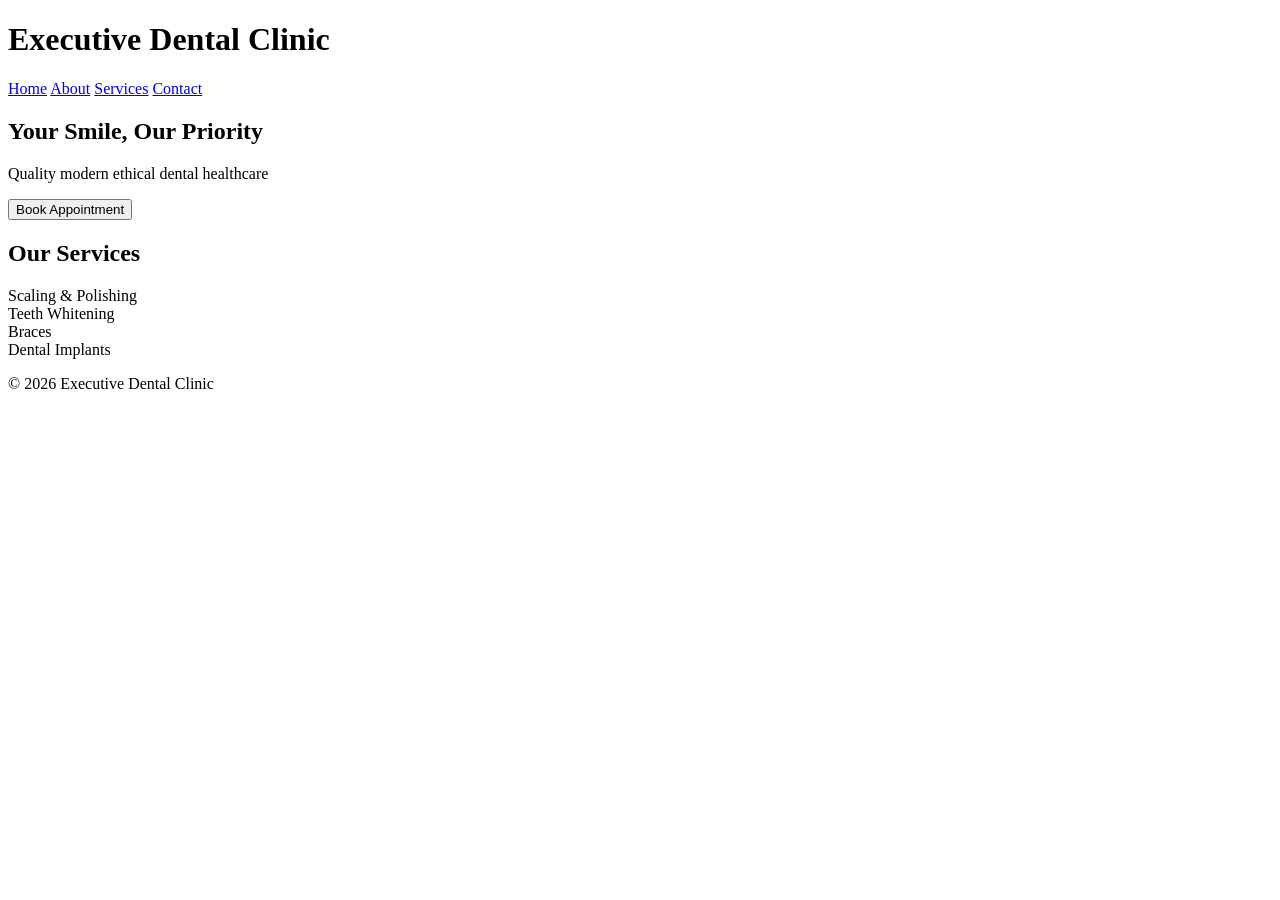
==== index.html @ 959ec6b7 "Add initial HTML structure for the clinic website" ====
<!DOCTYPE html>
<html lang="en">
<head>
    <meta charset="UTF-8">
    <meta name="viewport" content="width=device-width, initial-scale=1.0">
    <title>Executive Dental Clinic</title>
    <link rel="stylesheet" href="style.css">
</head>
<body>

<header>
    <h1>Executive Dental Clinic</h1>
    <nav>
        <a href="index.html">Home</a>
        <a href="about.html">About</a>
        <a href="services.html">Services</a>
        <a href="contact.html">Contact</a>
    </nav>
</header>

<section class="hero">
    <h2>Your Smile, Our Priority</h2>
    <p>Quality modern ethical dental healthcare</p>
    <button>Book Appointment</button>
</section>

<section class="services">
    <h2>Our Services</h2>
    <div class="card">Scaling & Polishing</div>
    <div class="card">Teeth Whitening</div>
    <div class="card">Braces</div>
    <div class="card">Dental Implants</div>
</section>

<footer>
    <p>© 2026 Executive Dental Clinic</p>
</footer>

<script src="script.js"></script>
</body>
</html>
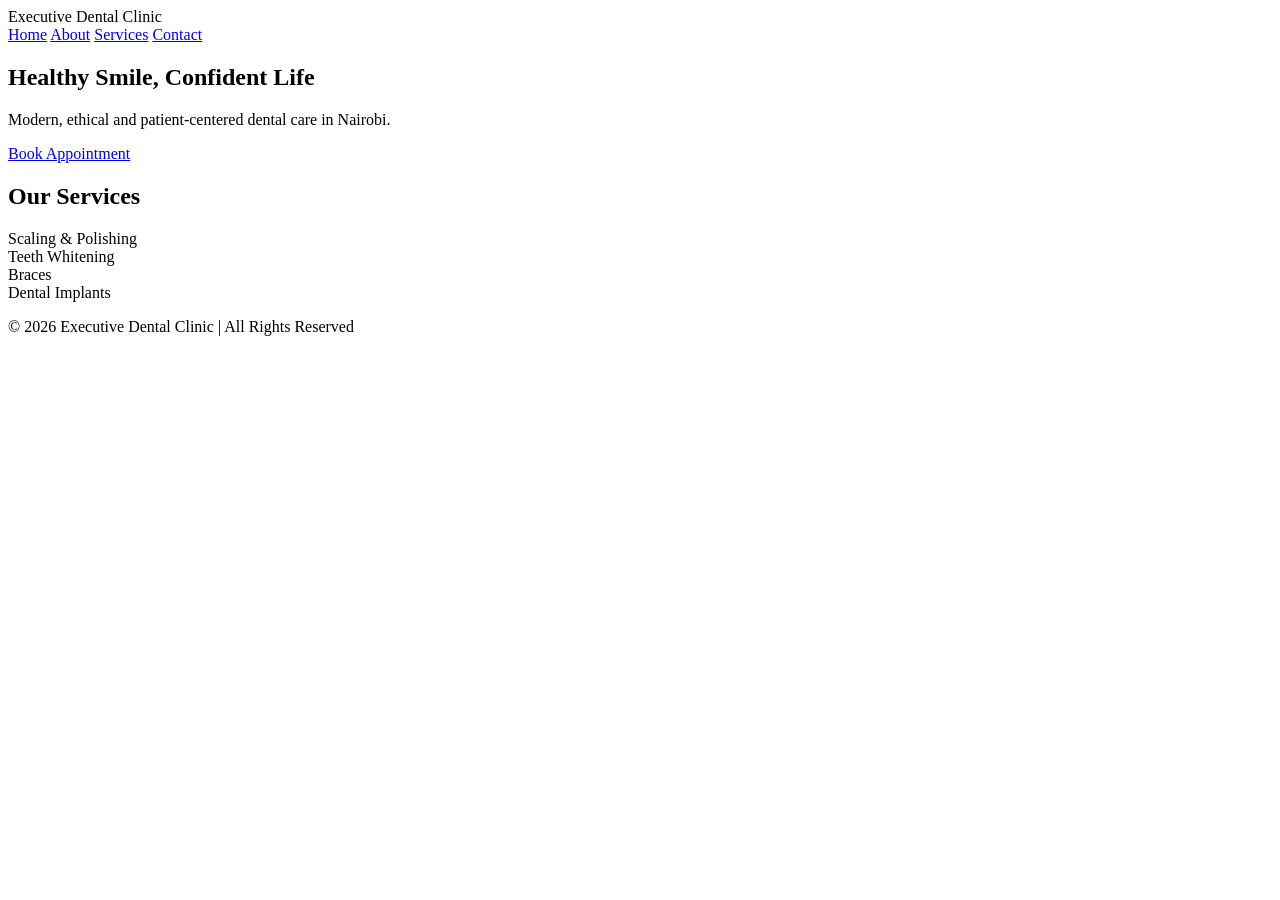
==== commit e8362cbc: "Update index.html" ====
--- a/index.html
+++ b/index.html
@@ -1,15 +1,22 @@
 <!DOCTYPE html>
 <html lang="en">
 <head>
-    <meta charset="UTF-8">
-    <meta name="viewport" content="width=device-width, initial-scale=1.0">
-    <title>Executive Dental Clinic</title>
-    <link rel="stylesheet" href="style.css">
+<meta charset="UTF-8">
+<meta name="viewport" content="width=device-width, initial-scale=1.0">
+
+<title>Executive Dental Clinic</title>
+
+<link rel="stylesheet" href="style.css">
+
+<!-- Google Font -->
+<link href="https://fonts.googleapis.com/css2?family=Inter:wght@300;400;600;700&display=swap" rel="stylesheet">
+
 </head>
+
 <body>
 
-<header>
-    <h1>Executive Dental Clinic</h1>
+<header class="navbar">
+    <div class="logo">Executive Dental Clinic</div>
     <nav>
         <a href="index.html">Home</a>
         <a href="about.html">About</a>
@@ -19,23 +26,27 @@
 </header>
 
 <section class="hero">
-    <h2>Your Smile, Our Priority</h2>
-    <p>Quality modern ethical dental healthcare</p>
-    <button>Book Appointment</button>
+    <div class="hero-content">
+        <h1>Healthy Smile, Confident Life</h1>
+        <p>Modern, ethical and patient-centered dental care in Nairobi.</p>
+        <a class="btn" href="contact.html">Book Appointment</a>
+    </div>
 </section>
 
-<section class="services">
+<section class="section">
     <h2>Our Services</h2>
-    <div class="card">Scaling & Polishing</div>
-    <div class="card">Teeth Whitening</div>
-    <div class="card">Braces</div>
-    <div class="card">Dental Implants</div>
+
+    <div class="grid">
+        <div class="card">Scaling & Polishing</div>
+        <div class="card">Teeth Whitening</div>
+        <div class="card">Braces</div>
+        <div class="card">Dental Implants</div>
+    </div>
 </section>
 
 <footer>
-    <p>© 2026 Executive Dental Clinic</p>
+    <p>© 2026 Executive Dental Clinic | All Rights Reserved</p>
 </footer>
 
-<script src="script.js"></script>
 </body>
 </html>
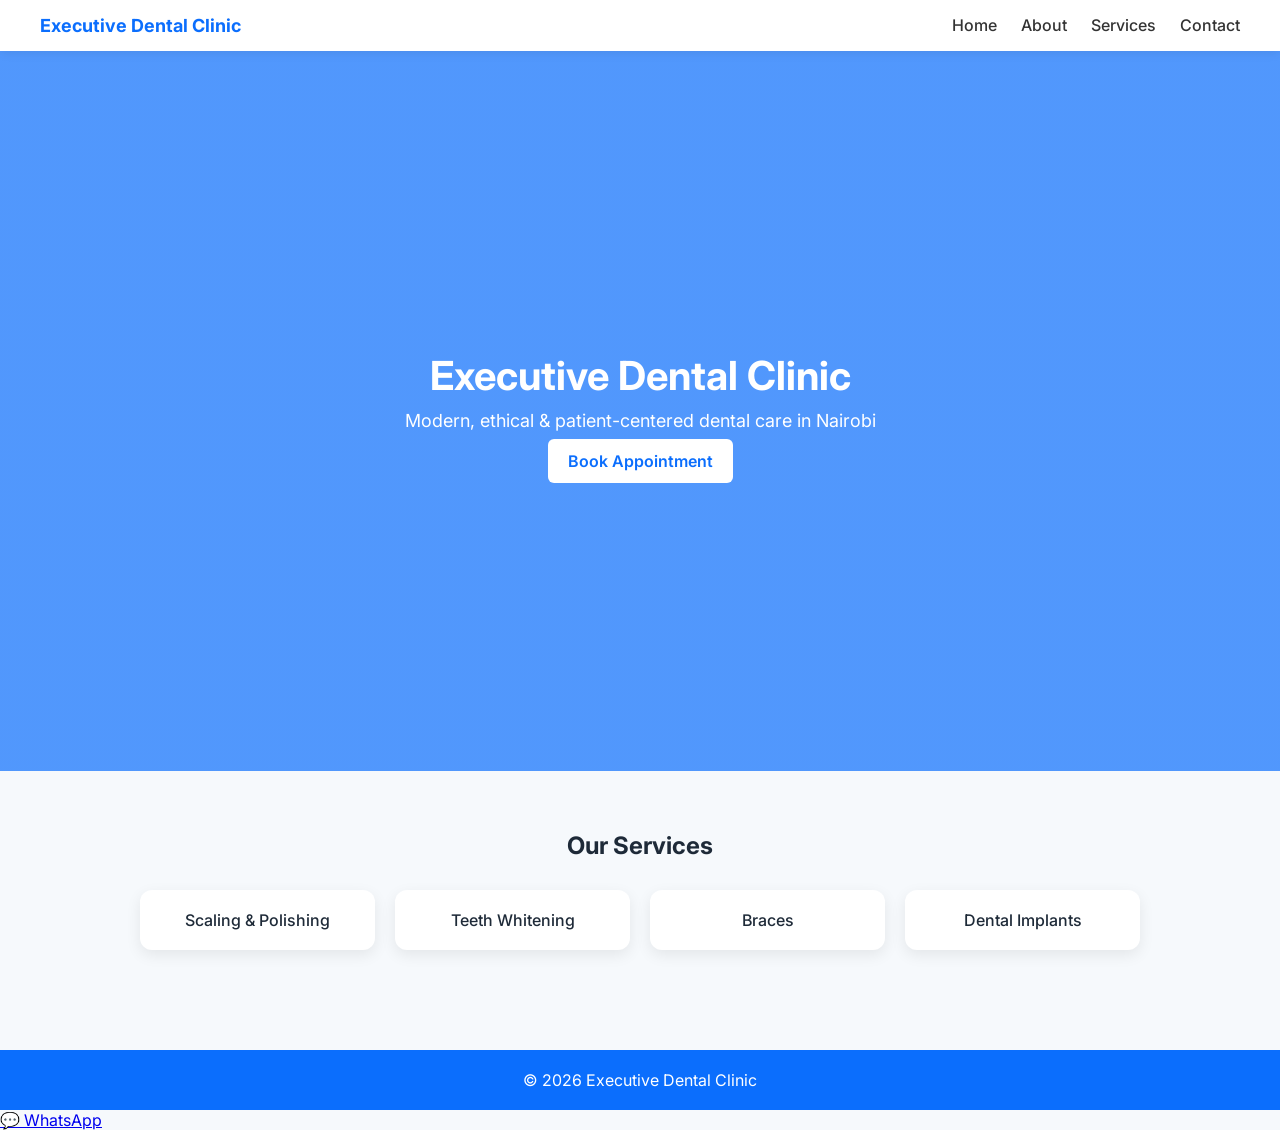
==== commit 5e159e2f: "Update index.html" ====
--- a/index.html
+++ b/index.html
@@ -1,3 +1,4 @@
+
 <!DOCTYPE html>
 <html lang="en">
 <head>
@@ -7,10 +8,7 @@
 <title>Executive Dental Clinic</title>
 
 <link rel="stylesheet" href="style.css">
-
-<!-- Google Font -->
-<link href="https://fonts.googleapis.com/css2?family=Inter:wght@300;400;600;700&display=swap" rel="stylesheet">
-
+<link href="https://fonts.googleapis.com/css2?family=Inter:wght@300;400;600;700;800&display=swap" rel="stylesheet">
 </head>
 
 <body>
@@ -26,9 +24,9 @@
 </header>
 
 <section class="hero">
-    <div class="hero-content">
-        <h1>Healthy Smile, Confident Life</h1>
-        <p>Modern, ethical and patient-centered dental care in Nairobi.</p>
+    <div>
+        <h1>Executive Dental Clinic</h1>
+        <p>Modern, ethical & patient-centered dental care in Nairobi</p>
         <a class="btn" href="contact.html">Book Appointment</a>
     </div>
 </section>
@@ -45,8 +43,13 @@
 </section>
 
 <footer>
-    <p>© 2026 Executive Dental Clinic | All Rights Reserved</p>
+    <p>© 2026 Executive Dental Clinic</p>
 </footer>
 
+<a class="whatsapp" href="https://wa.me/2547XXXXXXXX" target="_blank">
+💬 WhatsApp
+</a>
+
+<script src="script.js"></script>
 </body>
 </html>
--- a/style.css
+++ b/style.css
@@ -0,0 +1,124 @@
+* {
+    margin: 0;
+    padding: 0;
+    box-sizing: border-box;
+    font-family: 'Inter', sans-serif;
+}
+
+body {
+    background: #f6f9fc;
+    color: #1e2a38;
+}
+
+/* NAVBAR */
+.navbar {
+    position: sticky;
+    top: 0;
+    background: white;
+    display: flex;
+    justify-content: space-between;
+    padding: 15px 40px;
+    box-shadow: 0 2px 10px rgba(0,0,0,0.08);
+    z-index: 1000;
+}
+
+.logo {
+    font-weight: 700;
+    color: #0b6efd;
+    font-size: 18px;
+}
+
+nav a {
+    margin-left: 20px;
+    text-decoration: none;
+    color: #333;
+    font-weight: 500;
+}
+
+nav a:hover {
+    color: #0b6efd;
+}
+
+/* HERO */
+.hero {
+    height: 80vh;
+    background: linear-gradient(rgba(11,110,253,0.7), rgba(11,110,253,0.7)),
+                url('https://images.unsplash.com/photo-1606811841689-23dfddce3e95') center/cover;
+    display: flex;
+    align-items: center;
+    justify-content: center;
+    text-align: center;
+    color: white;
+    padding: 20px;
+}
+
+.hero h1 {
+    font-size: 40px;
+    margin-bottom: 10px;
+}
+
+.hero p {
+    font-size: 18px;
+    margin-bottom: 20px;
+}
+
+.btn {
+    background: white;
+    color: #0b6efd;
+    padding: 12px 20px;
+    text-decoration: none;
+    border-radius: 6px;
+    font-weight: 600;
+}
+
+/* SECTIONS */
+.section {
+    padding: 60px 20px;
+    text-align: center;
+}
+
+.section h2 {
+    margin-bottom: 30px;
+}
+
+/* GRID */
+.grid {
+    display: grid;
+    grid-template-columns: repeat(auto-fit, minmax(200px, 1fr));
+    gap: 20px;
+    max-width: 1000px;
+    margin: auto;
+}
+
+.card {
+    background: white;
+    padding: 20px;
+    border-radius: 12px;
+    box-shadow: 0 5px 15px rgba(0,0,0,0.08);
+    font-weight: 500;
+}
+
+/* FOOTER */
+footer {
+    text-align: center;
+    padding: 20px;
+    background: #0b6efd;
+    color: white;
+    margin-top: 40px;
+}
+
+/* MOBILE */
+@media (max-width: 768px) {
+    .navbar {
+        flex-direction: column;
+        text-align: center;
+    }
+
+    nav {
+        margin-top: 10px;
+    }
+
+    .hero h1 {
+        font-size: 28px;
+    }
+}
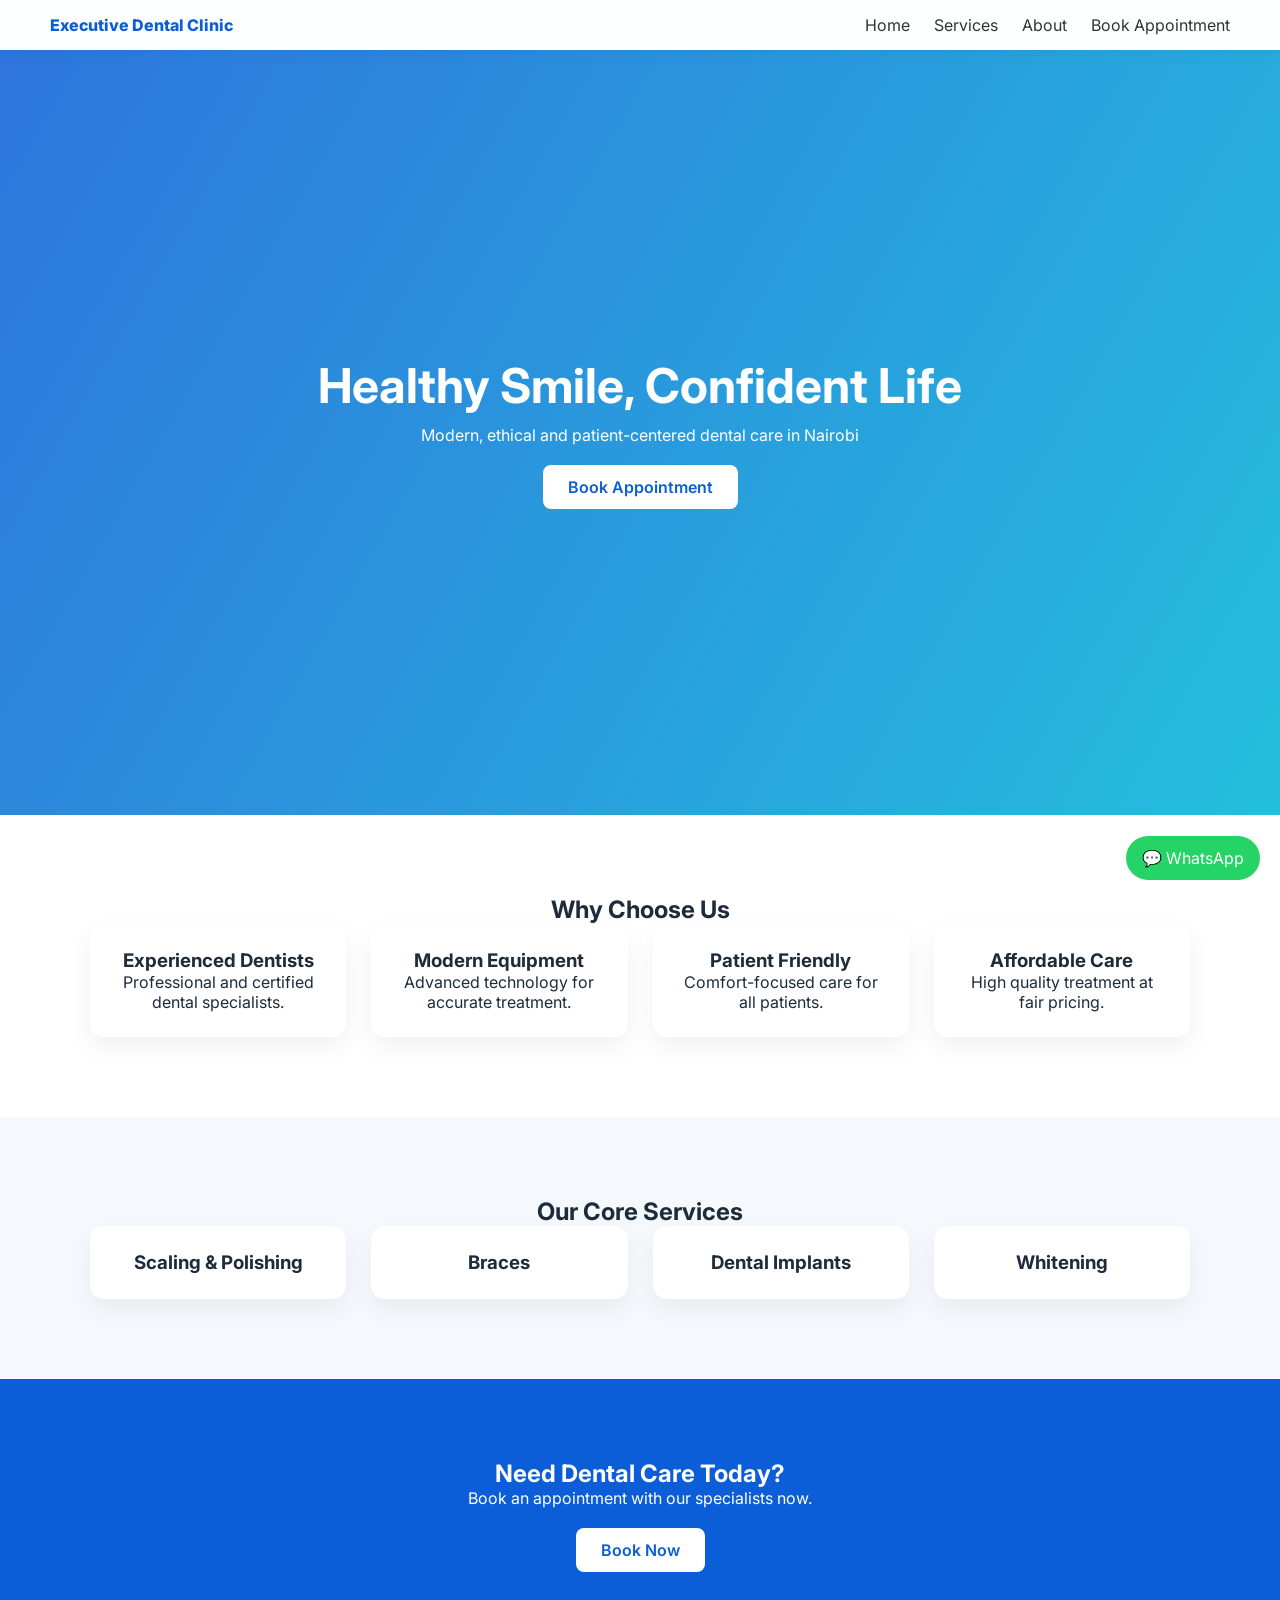
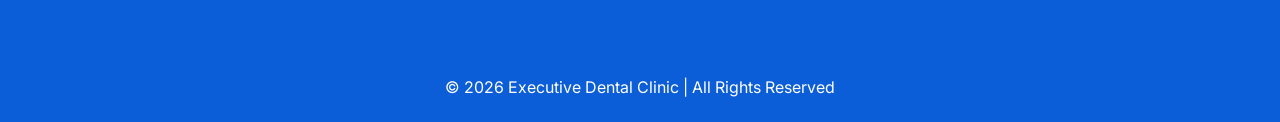
==== commit 4f1c6dff: "Revise index.html for improved layout and content Updated the homepage layout and content for better" ====
--- a/index.html
+++ b/index.html
@@ -1,4 +1,3 @@
-
 <!DOCTYPE html>
 <html lang="en">
 <head>
@@ -13,43 +12,97 @@
 
 <body>
 
+<!-- NAVBAR -->
 <header class="navbar">
     <div class="logo">Executive Dental Clinic</div>
     <nav>
         <a href="index.html">Home</a>
+        <a href="services.html">Services</a>
         <a href="about.html">About</a>
-        <a href="services.html">Services</a>
-        <a href="contact.html">Contact</a>
+        <a href="contact.html">Book Appointment</a>
     </nav>
 </header>
 
+<!-- HERO SECTION -->
 <section class="hero">
     <div>
-        <h1>Executive Dental Clinic</h1>
-        <p>Modern, ethical & patient-centered dental care in Nairobi</p>
+        <h1>Healthy Smile, Confident Life</h1>
+        <p>Modern, ethical and patient-centered dental care in Nairobi</p>
+
         <a class="btn" href="contact.html">Book Appointment</a>
     </div>
 </section>
 
-<section class="section">
-    <h2>Our Services</h2>
+<!-- TRUST STRIP -->
+<section class="section" style="background:white;">
+    <h2>Why Choose Us</h2>
 
     <div class="grid">
-        <div class="card">Scaling & Polishing</div>
-        <div class="card">Teeth Whitening</div>
-        <div class="card">Braces</div>
-        <div class="card">Dental Implants</div>
+
+        <div class="card">
+            <h3>Experienced Dentists</h3>
+            <p>Professional and certified dental specialists.</p>
+        </div>
+
+        <div class="card">
+            <h3>Modern Equipment</h3>
+            <p>Advanced technology for accurate treatment.</p>
+        </div>
+
+        <div class="card">
+            <h3>Patient Friendly</h3>
+            <p>Comfort-focused care for all patients.</p>
+        </div>
+
+        <div class="card">
+            <h3>Affordable Care</h3>
+            <p>High quality treatment at fair pricing.</p>
+        </div>
+
     </div>
 </section>
 
+<!-- SERVICES PREVIEW -->
+<section class="section">
+    <h2>Our Core Services</h2>
+
+    <div class="grid">
+
+        <div class="card">
+            <h3>Scaling & Polishing</h3>
+        </div>
+
+        <div class="card">
+            <h3>Braces</h3>
+        </div>
+
+        <div class="card">
+            <h3>Dental Implants</h3>
+        </div>
+
+        <div class="card">
+            <h3>Whitening</h3>
+        </div>
+
+    </div>
+</section>
+
+<!-- CALL TO ACTION -->
+<section class="section" style="background:#0b5ed7;color:white;">
+    <h2>Need Dental Care Today?</h2>
+    <p>Book an appointment with our specialists now.</p>
+    <a class="btn" href="contact.html">Book Now</a>
+</section>
+
+<!-- FOOTER -->
 <footer>
-    <p>© 2026 Executive Dental Clinic</p>
+    <p>© 2026 Executive Dental Clinic | All Rights Reserved</p>
 </footer>
 
+<!-- WHATSAPP BUTTON -->
 <a class="whatsapp" href="https://wa.me/2547XXXXXXXX" target="_blank">
 💬 WhatsApp
 </a>
 
-<script src="script.js"></script>
 </body>
 </html>
--- a/style.css
+++ b/style.css
@@ -1,3 +1,4 @@
+
 * {
     margin: 0;
     padding: 0;
@@ -6,119 +7,106 @@
 }
 
 body {
-    background: #f6f9fc;
-    color: #1e2a38;
+    background: #f5f8fc;
+    color: #1d2b3a;
 }
 
 /* NAVBAR */
 .navbar {
     position: sticky;
     top: 0;
-    background: white;
+    background: rgba(255,255,255,0.9);
+    backdrop-filter: blur(10px);
     display: flex;
     justify-content: space-between;
-    padding: 15px 40px;
-    box-shadow: 0 2px 10px rgba(0,0,0,0.08);
-    z-index: 1000;
+    padding: 15px 50px;
+    box-shadow: 0 2px 15px rgba(0,0,0,0.05);
 }
 
 .logo {
-    font-weight: 700;
-    color: #0b6efd;
-    font-size: 18px;
+    font-weight: 800;
+    color: #0b5ed7;
 }
 
 nav a {
     margin-left: 20px;
     text-decoration: none;
     color: #333;
-    font-weight: 500;
 }
 
 nav a:hover {
-    color: #0b6efd;
+    color: #0b5ed7;
 }
 
 /* HERO */
 .hero {
-    height: 80vh;
-    background: linear-gradient(rgba(11,110,253,0.7), rgba(11,110,253,0.7)),
+    height: 85vh;
+    background: linear-gradient(120deg, rgba(11,94,215,0.85), rgba(0,180,216,0.85)),
                 url('https://images.unsplash.com/photo-1606811841689-23dfddce3e95') center/cover;
     display: flex;
     align-items: center;
     justify-content: center;
     text-align: center;
     color: white;
-    padding: 20px;
 }
 
 .hero h1 {
-    font-size: 40px;
-    margin-bottom: 10px;
+    font-size: 48px;
 }
 
 .hero p {
-    font-size: 18px;
-    margin-bottom: 20px;
+    margin-top: 10px;
 }
 
 .btn {
+    display: inline-block;
+    margin-top: 20px;
+    padding: 12px 25px;
     background: white;
-    color: #0b6efd;
-    padding: 12px 20px;
+    color: #0b5ed7;
+    border-radius: 8px;
     text-decoration: none;
-    border-radius: 6px;
     font-weight: 600;
 }
 
 /* SECTIONS */
 .section {
-    padding: 60px 20px;
+    padding: 80px 20px;
     text-align: center;
 }
 
-.section h2 {
-    margin-bottom: 30px;
-}
-
-/* GRID */
 .grid {
     display: grid;
-    grid-template-columns: repeat(auto-fit, minmax(200px, 1fr));
-    gap: 20px;
-    max-width: 1000px;
+    grid-template-columns: repeat(auto-fit, minmax(220px, 1fr));
+    gap: 25px;
+    max-width: 1100px;
     margin: auto;
 }
 
+/* CARDS */
 .card {
     background: white;
-    padding: 20px;
-    border-radius: 12px;
-    box-shadow: 0 5px 15px rgba(0,0,0,0.08);
-    font-weight: 500;
+    padding: 25px;
+    border-radius: 14px;
+    box-shadow: 0 10px 25px rgba(0,0,0,0.06);
 }
 
 /* FOOTER */
 footer {
     text-align: center;
-    padding: 20px;
-    background: #0b6efd;
+    padding: 25px;
+    background: #0b5ed7;
     color: white;
-    margin-top: 40px;
 }
 
-/* MOBILE */
-@media (max-width: 768px) {
-    .navbar {
-        flex-direction: column;
-        text-align: center;
-    }
-
-    nav {
-        margin-top: 10px;
-    }
-
-    .hero h1 {
-        font-size: 28px;
-    }
+/* WHATSAPP */
+.whatsapp {
+    position: fixed;
+    bottom: 20px;
+    right: 20px;
+    background: #25D366;
+    color: white;
+    padding: 12px 16px;
+    border-radius: 50px;
+    text-decoration: none;
 }
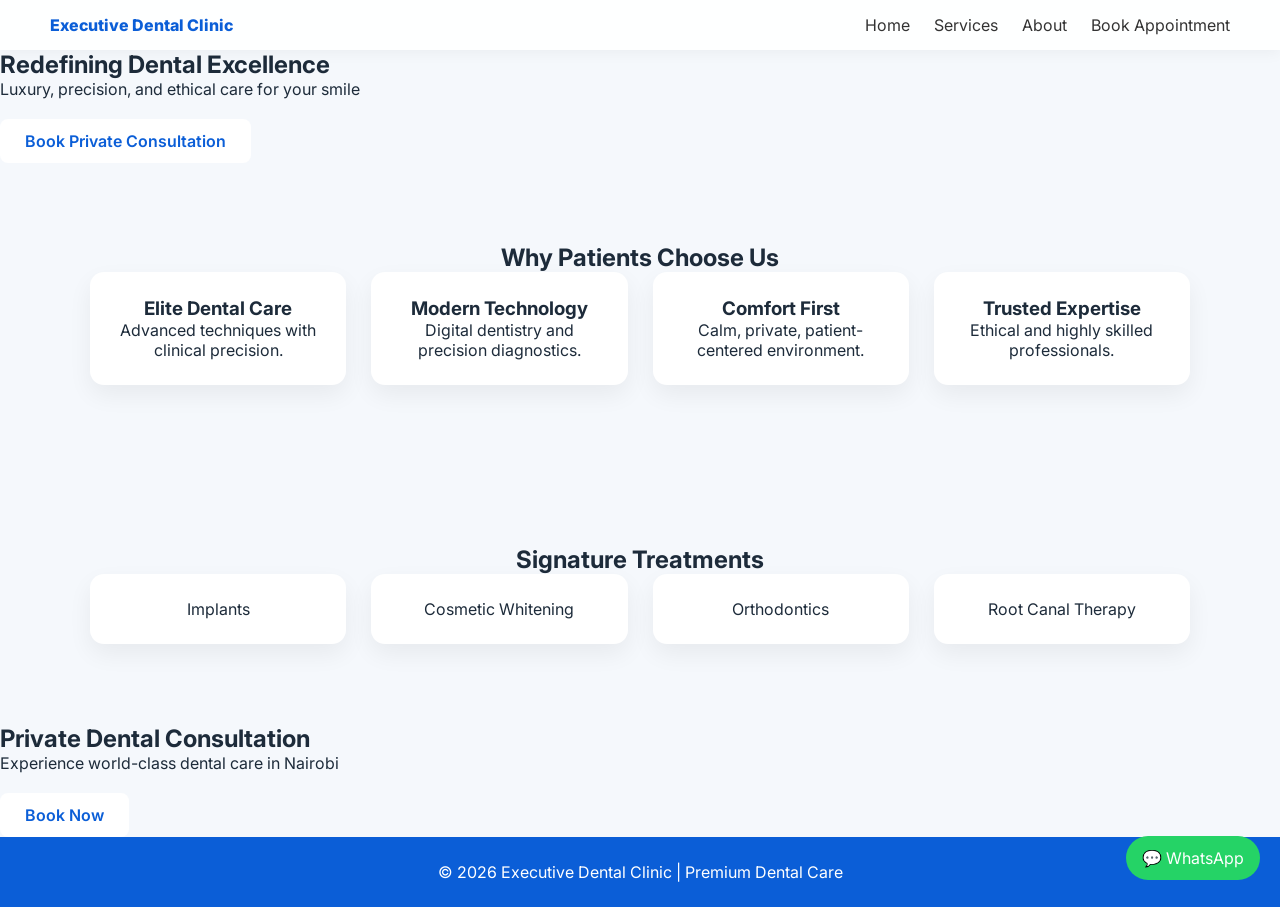
==== commit 22a28b51: "Update index.html" ====
--- a/index.html
+++ b/index.html
@@ -7,12 +7,11 @@
 <title>Executive Dental Clinic</title>
 
 <link rel="stylesheet" href="style.css">
-<link href="https://fonts.googleapis.com/css2?family=Inter:wght@300;400;600;700;800&display=swap" rel="stylesheet">
+<link href="https://fonts.googleapis.com/css2?family=Inter:wght@300;400;500;600;700;800&display=swap" rel="stylesheet">
 </head>
 
 <body>
 
-<!-- NAVBAR -->
 <header class="navbar">
     <div class="logo">Executive Dental Clinic</div>
     <nav>
@@ -23,86 +22,75 @@
     </nav>
 </header>
 
-<!-- HERO SECTION -->
-<section class="hero">
-    <div>
-        <h1>Healthy Smile, Confident Life</h1>
-        <p>Modern, ethical and patient-centered dental care in Nairobi</p>
+<!-- LUXURY HERO SLIDER -->
+<section class="hero-slider">
+    <div class="hero-overlay"></div>
 
-        <a class="btn" href="contact.html">Book Appointment</a>
+    <div class="hero-content">
+        <h1>Redefining Dental Excellence</h1>
+        <p>Luxury, precision, and ethical care for your smile</p>
+        <a class="btn" href="contact.html">Book Private Consultation</a>
     </div>
 </section>
 
-<!-- TRUST STRIP -->
-<section class="section" style="background:white;">
-    <h2>Why Choose Us</h2>
+<!-- TRUST SECTION -->
+<section class="section light">
+    <h2>Why Patients Choose Us</h2>
 
     <div class="grid">
 
-        <div class="card">
-            <h3>Experienced Dentists</h3>
-            <p>Professional and certified dental specialists.</p>
+        <div class="card luxury">
+            <h3>Elite Dental Care</h3>
+            <p>Advanced techniques with clinical precision.</p>
         </div>
 
-        <div class="card">
-            <h3>Modern Equipment</h3>
-            <p>Advanced technology for accurate treatment.</p>
+        <div class="card luxury">
+            <h3>Modern Technology</h3>
+            <p>Digital dentistry and precision diagnostics.</p>
         </div>
 
-        <div class="card">
-            <h3>Patient Friendly</h3>
-            <p>Comfort-focused care for all patients.</p>
+        <div class="card luxury">
+            <h3>Comfort First</h3>
+            <p>Calm, private, patient-centered environment.</p>
         </div>
 
-        <div class="card">
-            <h3>Affordable Care</h3>
-            <p>High quality treatment at fair pricing.</p>
+        <div class="card luxury">
+            <h3>Trusted Expertise</h3>
+            <p>Ethical and highly skilled professionals.</p>
         </div>
 
     </div>
 </section>
 
-<!-- SERVICES PREVIEW -->
-<section class="section">
-    <h2>Our Core Services</h2>
+<!-- SERVICES -->
+<section class="section dark">
+    <h2>Signature Treatments</h2>
 
     <div class="grid">
 
-        <div class="card">
-            <h3>Scaling & Polishing</h3>
-        </div>
-
-        <div class="card">
-            <h3>Braces</h3>
-        </div>
-
-        <div class="card">
-            <h3>Dental Implants</h3>
-        </div>
-
-        <div class="card">
-            <h3>Whitening</h3>
-        </div>
+        <div class="card luxury-dark">Implants</div>
+        <div class="card luxury-dark">Cosmetic Whitening</div>
+        <div class="card luxury-dark">Orthodontics</div>
+        <div class="card luxury-dark">Root Canal Therapy</div>
 
     </div>
 </section>
 
-<!-- CALL TO ACTION -->
-<section class="section" style="background:#0b5ed7;color:white;">
-    <h2>Need Dental Care Today?</h2>
-    <p>Book an appointment with our specialists now.</p>
+<!-- CTA -->
+<section class="cta">
+    <h2>Private Dental Consultation</h2>
+    <p>Experience world-class dental care in Nairobi</p>
     <a class="btn" href="contact.html">Book Now</a>
 </section>
 
-<!-- FOOTER -->
 <footer>
-    <p>© 2026 Executive Dental Clinic | All Rights Reserved</p>
+    <p>© 2026 Executive Dental Clinic | Premium Dental Care</p>
 </footer>
 
-<!-- WHATSAPP BUTTON -->
 <a class="whatsapp" href="https://wa.me/2547XXXXXXXX" target="_blank">
 💬 WhatsApp
 </a>
 
+<script src="script.js"></script>
 </body>
 </html>
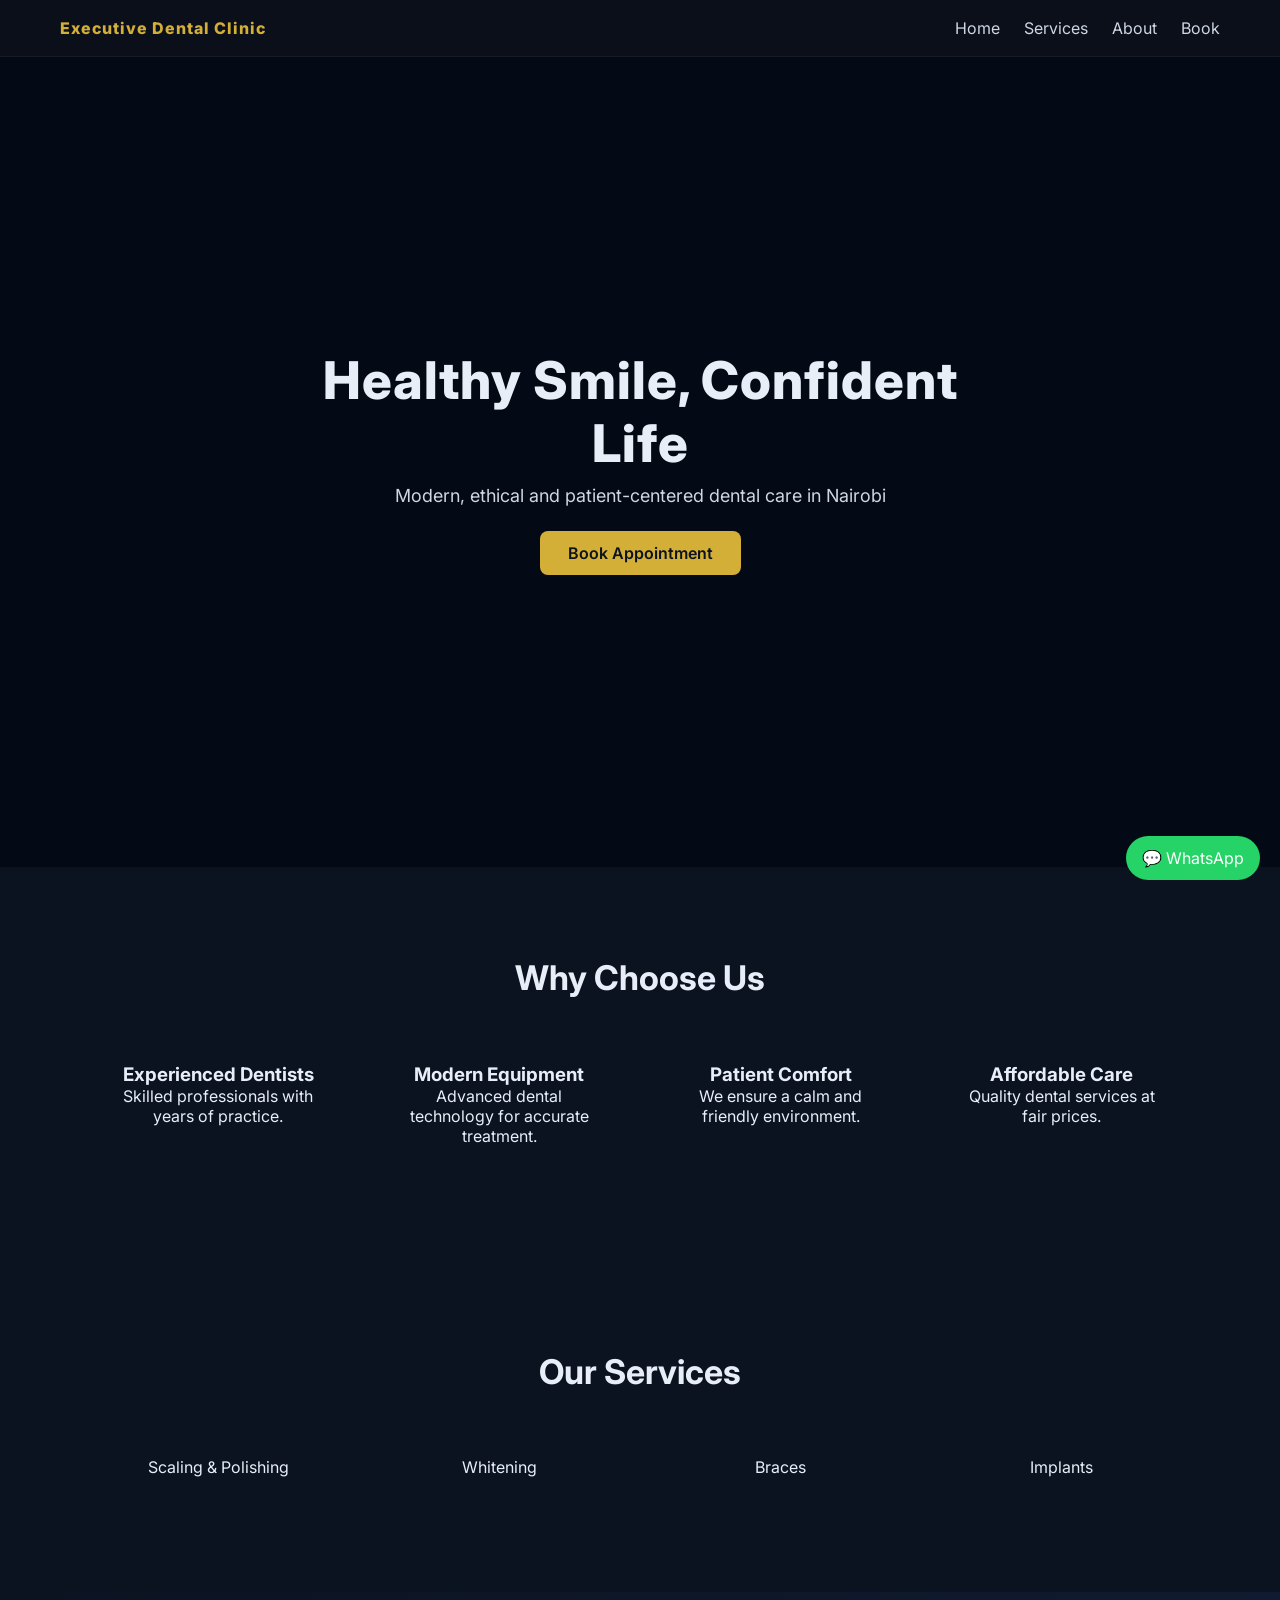
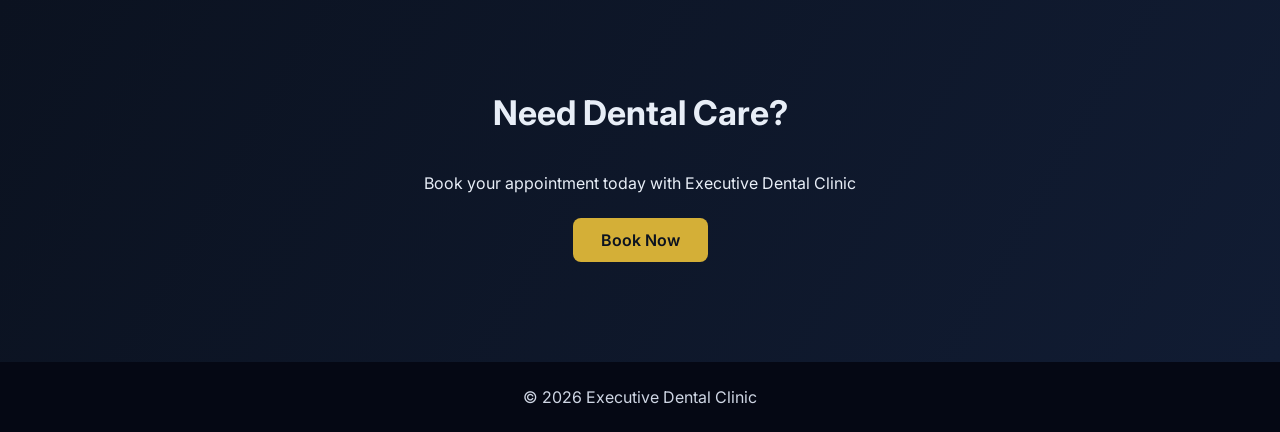
==== commit 4cf30fe6: "Update index.html" ====
--- a/index.html
+++ b/index.html
@@ -18,79 +18,81 @@
         <a href="index.html">Home</a>
         <a href="services.html">Services</a>
         <a href="about.html">About</a>
-        <a href="contact.html">Book Appointment</a>
+        <a href="contact.html">Book</a>
     </nav>
 </header>
 
-<!-- LUXURY HERO SLIDER -->
+<!-- HERO SLIDER -->
 <section class="hero-slider">
     <div class="hero-overlay"></div>
 
     <div class="hero-content">
-        <h1>Redefining Dental Excellence</h1>
-        <p>Luxury, precision, and ethical care for your smile</p>
-        <a class="btn" href="contact.html">Book Private Consultation</a>
+        <h1>Healthy Smile, Confident Life</h1>
+        <p>Modern, ethical and patient-centered dental care in Nairobi</p>
+        <a class="btn" href="contact.html">Book Appointment</a>
     </div>
 </section>
 
-<!-- TRUST SECTION -->
-<section class="section light">
-    <h2>Why Patients Choose Us</h2>
+<!-- WHY CHOOSE US -->
+<section class="section">
+    <h2>Why Choose Us</h2>
 
     <div class="grid">
 
-        <div class="card luxury">
-            <h3>Elite Dental Care</h3>
-            <p>Advanced techniques with clinical precision.</p>
+        <div class="card">
+            <h3>Experienced Dentists</h3>
+            <p>Skilled professionals with years of practice.</p>
         </div>
 
-        <div class="card luxury">
-            <h3>Modern Technology</h3>
-            <p>Digital dentistry and precision diagnostics.</p>
+        <div class="card">
+            <h3>Modern Equipment</h3>
+            <p>Advanced dental technology for accurate treatment.</p>
         </div>
 
-        <div class="card luxury">
-            <h3>Comfort First</h3>
-            <p>Calm, private, patient-centered environment.</p>
+        <div class="card">
+            <h3>Patient Comfort</h3>
+            <p>We ensure a calm and friendly environment.</p>
         </div>
 
-        <div class="card luxury">
-            <h3>Trusted Expertise</h3>
-            <p>Ethical and highly skilled professionals.</p>
+        <div class="card">
+            <h3>Affordable Care</h3>
+            <p>Quality dental services at fair prices.</p>
         </div>
 
     </div>
 </section>
 
-<!-- SERVICES -->
-<section class="section dark">
-    <h2>Signature Treatments</h2>
+<!-- SERVICES PREVIEW -->
+<section class="section">
+    <h2>Our Services</h2>
 
     <div class="grid">
 
-        <div class="card luxury-dark">Implants</div>
-        <div class="card luxury-dark">Cosmetic Whitening</div>
-        <div class="card luxury-dark">Orthodontics</div>
-        <div class="card luxury-dark">Root Canal Therapy</div>
+        <div class="card">Scaling & Polishing</div>
+        <div class="card">Whitening</div>
+        <div class="card">Braces</div>
+        <div class="card">Implants</div>
 
     </div>
 </section>
 
-<!-- CTA -->
+<!-- CALL TO ACTION -->
 <section class="cta">
-    <h2>Private Dental Consultation</h2>
-    <p>Experience world-class dental care in Nairobi</p>
+    <h2>Need Dental Care?</h2>
+    <p>Book your appointment today with Executive Dental Clinic</p>
     <a class="btn" href="contact.html">Book Now</a>
 </section>
 
 <footer>
-    <p>© 2026 Executive Dental Clinic | Premium Dental Care</p>
+    <p>© 2026 Executive Dental Clinic</p>
 </footer>
 
+<!-- WhatsApp -->
 <a class="whatsapp" href="https://wa.me/2547XXXXXXXX" target="_blank">
 💬 WhatsApp
 </a>
 
 <script src="script.js"></script>
+
 </body>
 </html>
--- a/style.css
+++ b/style.css
@@ -7,74 +7,115 @@
 }
 
 body {
-    background: #f5f8fc;
-    color: #1d2b3a;
+    background: #0b1220;
+    color: #e8eef7;
 }
 
 /* NAVBAR */
 .navbar {
     position: sticky;
     top: 0;
-    background: rgba(255,255,255,0.9);
-    backdrop-filter: blur(10px);
     display: flex;
     justify-content: space-between;
-    padding: 15px 50px;
-    box-shadow: 0 2px 15px rgba(0,0,0,0.05);
+    padding: 18px 60px;
+    background: rgba(10,15,25,0.8);
+    backdrop-filter: blur(12px);
+    border-bottom: 1px solid rgba(255,255,255,0.05);
 }
 
 .logo {
     font-weight: 800;
-    color: #0b5ed7;
+    color: #d4af37;
+    letter-spacing: 1px;
 }
 
 nav a {
     margin-left: 20px;
     text-decoration: none;
-    color: #333;
+    color: #cfd6e4;
+    transition: 0.3s;
 }
 
 nav a:hover {
-    color: #0b5ed7;
+    color: #d4af37;
 }
 
-/* HERO */
-.hero {
-    height: 85vh;
-    background: linear-gradient(120deg, rgba(11,94,215,0.85), rgba(0,180,216,0.85)),
-                url('https://images.unsplash.com/photo-1606811841689-23dfddce3e95') center/cover;
+/* HERO SLIDER */
+.hero-slider {
+    height: 90vh;
+    position: relative;
     display: flex;
     align-items: center;
     justify-content: center;
     text-align: center;
-    color: white;
+    transition: background-image 1.2s ease-in-out;
+    background-size: cover;
+    background-position: center;
 }
 
-.hero h1 {
-    font-size: 48px;
+.hero-overlay {
+    position: absolute;
+    inset: 0;
+    background: rgba(5,10,20,0.75);
 }
 
-.hero p {
-    margin-top: 10px;
+.hero-content {
+    position: relative;
+    z-index: 2;
+    max-width: 700px;
 }
 
+.hero-content h1 {
+    font-size: 52px;
+    font-weight: 800;
+    letter-spacing: 1px;
+}
+
+.hero-content p {
+    margin-top: 10px;
+    font-size: 18px;
+    color: #cfd6e4;
+}
+
+/* BUTTON */
 .btn {
     display: inline-block;
-    margin-top: 20px;
-    padding: 12px 25px;
-    background: white;
-    color: #0b5ed7;
+    margin-top: 25px;
+    padding: 12px 28px;
+    background: #d4af37;
+    color: #0b1220;
     border-radius: 8px;
+    font-weight: 600;
     text-decoration: none;
-    font-weight: 600;
+    transition: 0.3s;
+}
+
+.btn:hover {
+    transform: translateY(-2px);
+    box-shadow: 0 10px 20px rgba(212,175,55,0.2);
 }
 
 /* SECTIONS */
 .section {
-    padding: 80px 20px;
+    padding: 90px 20px;
     text-align: center;
 }
 
+.section.light {
+    background: #0f172a;
+}
+
+.section.dark {
+    background: #0a0f1a;
+}
+
+h2 {
+    font-size: 34px;
+    margin-bottom: 40px;
+    color: #e8eef7;
+}
+
+/* GRID */
 .grid {
     display: grid;
     grid-template-columns: repeat(auto-fit, minmax(220px, 1fr));
@@ -85,18 +126,44 @@
 
 /* CARDS */
 .card {
-    background: white;
     padding: 25px;
     border-radius: 14px;
-    box-shadow: 0 10px 25px rgba(0,0,0,0.06);
+    transition: 0.3s;
+}
+
+/* LUXURY CARD */
+.card.luxury {
+    background: rgba(255,255,255,0.05);
+    border: 1px solid rgba(212,175,55,0.15);
+}
+
+.card.luxury:hover {
+    transform: translateY(-5px);
+    border-color: rgba(212,175,55,0.5);
+}
+
+.card.luxury-dark {
+    background: #0f172a;
+    border: 1px solid rgba(255,255,255,0.08);
+}
+
+.card.luxury-dark:hover {
+    border-color: #d4af37;
+}
+
+/* CTA */
+.cta {
+    padding: 100px 20px;
+    text-align: center;
+    background: linear-gradient(120deg, #0b1220, #111c33);
 }
 
 /* FOOTER */
 footer {
     text-align: center;
     padding: 25px;
-    background: #0b5ed7;
-    color: white;
+    background: #050814;
+    color: #cfd6e4;
 }
 
 /* WHATSAPP */
